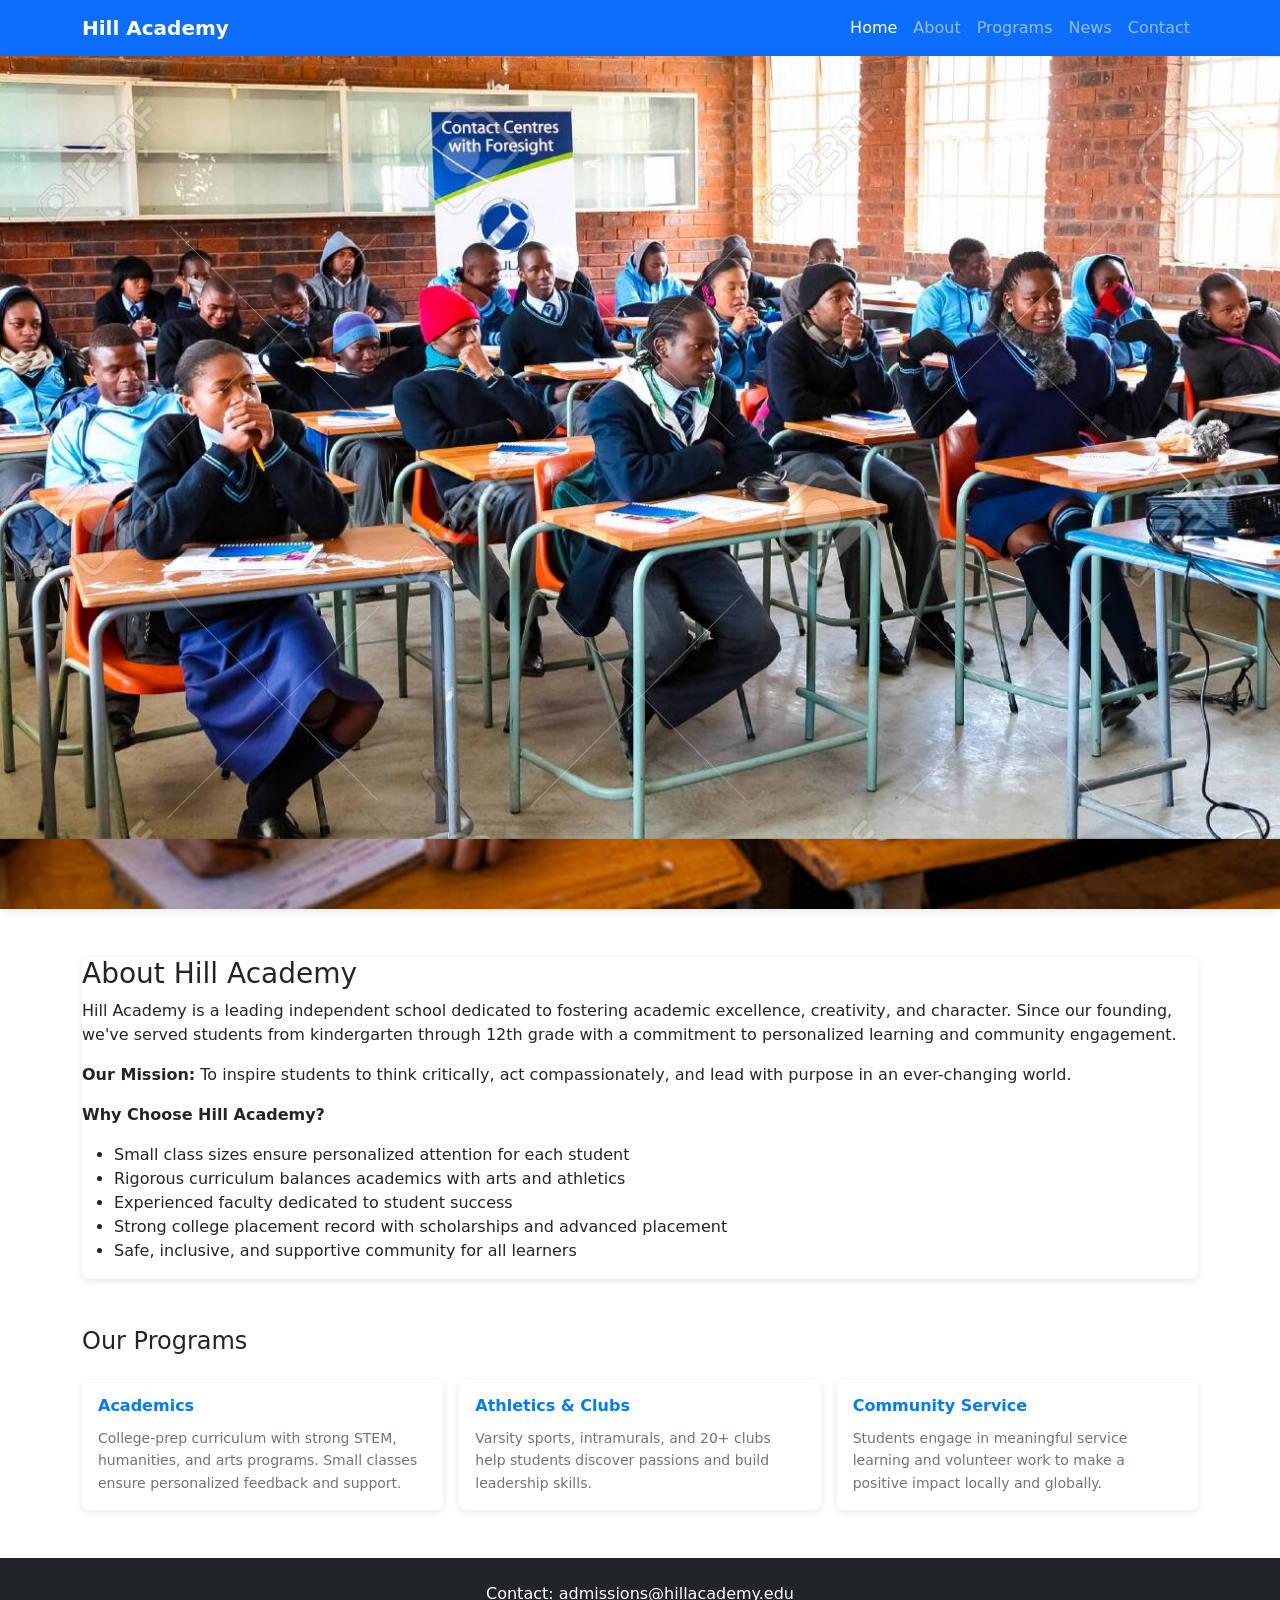
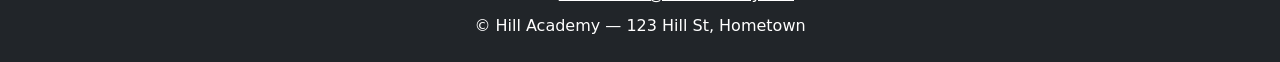
==== index.html @ 727e2ddc "edited html" ====
<!doctype html>
<html lang="en">

<head>
  <meta charset="utf-8">
  <meta name="viewport" content="width=device-width, initial-scale=1">
  <title>Hill Academy</title>
  <link href="https://cdn.jsdelivr.net/npm/bootstrap@5.3.2/dist/css/bootstrap.min.css" rel="stylesheet">
  <link rel="stylesheet" href="index.css">
</head>

<body>
  <nav class="navbar navbar-expand-lg navbar-dark bg-primary">
    <div class="container">
      <a class="navbar-brand" href="#">Hill Academy</a>
      <button class="navbar-toggler" type="button" data-bs-toggle="collapse" data-bs-target="#menu">
        <span class="navbar-toggler-icon"></span>
      </button>
      <div class="collapse navbar-collapse" id="menu">
        <ul class="navbar-nav ms-auto">
          <li class="nav-item"><a class="nav-link active" href="#">Home</a></li>
          <li class="nav-item"><a class="nav-link" href="#about">About</a></li>
          <li class="nav-item"><a class="nav-link" href="programs.html">Programs</a></li>
          <li class="nav-item"><a class="nav-link" href="news.html">News</a></li>
          <li class="nav-item"><a class="nav-link" href="#contact">Contact</a></li>
        </ul>
      </div>
    </div>
  </nav>
  <div class="card">
    <div id="carouselExampleControls" class="carousel slide" data-bs-ride="carousel">
      <div class="carousel-inner">
        <div class="carousel-item active">
          <img src="https://dultonthegreat-cs-it.github.io/group-f-web/dulton_home/kids7.jpg" class="d-block w-100" alt="First slide">
        </div>
        <div class="carousel-item">
          <img src="https://dultonthegreat-cs-it.github.io/group-f-web/dulton_home/kids8.webp" class="d-block w-100" alt="Second slide">
        </div>
        <div class="carousel-item">
          <img src="https://dultonthegreat-cs-it.github.io/group-f-web/dulton_home/kids5.jpg" class="d-block w-100" alt="Third slide">
        </div>
      </div>
      <button class="carousel-control-prev" type="button" data-bs-target="#carouselExampleControls"
        data-bs-slide="prev">
        <span class="carousel-control-prev-icon" aria-hidden="true"></span>
        <span class="visually-hidden">Previous</span>
      </button>
      <button class="carousel-control-next" type="button" data-bs-target="#carouselExampleControls"
        data-bs-slide="next">
        <span class="carousel-control-next-icon" aria-hidden="true"></span>
        <span class="visually-hidden">Next</span>
      </button>
    </div>
  </div>

  <section id="about" class="container my-5">
    <div class="card">
      <h3>About Hill Academy</h3>
      <p>Hill Academy is a leading independent school dedicated to fostering academic excellence, creativity, and
        character. Since our founding, we've served students from kindergarten through 12th grade with a commitment to
        personalized learning and community engagement.</p>
      <p class="faded-text"><strong>Our Mission:</strong> To inspire students to think critically, act compassionately,
        and lead with purpose in an ever-changing world.</p>
      <p class="faded-text"><strong>Why Choose Hill Academy?</strong></p>
      <ul class="faded-text">
        <li>Small class sizes ensure personalized attention for each student</li>
        <li>Rigorous curriculum balances academics with arts and athletics</li>
        <li>Experienced faculty dedicated to student success</li>
        <li>Strong college placement record with scholarships and advanced placement</li>
        <li>Safe, inclusive, and supportive community for all learners</li>
      </ul>
    </div>
  </section>

  <section id="programs" class="container mb-5">
    <h4 class="mb-4">Our Programs</h4>
    <div class="row g-3">
      <div class="col-md-4">
        <div class="card">
          <div class="card-body">
            <h6 class="card-title">Academics</h6>
            <p class="card-text">College-prep curriculum with strong STEM, humanities, and arts programs. Small classes
              ensure personalized feedback and support.</p>
          </div>
        </div>
      </div>
      <div class="col-md-4">
        <div class="card">
          <div class="card-body">
            <h6 class="card-title">Athletics & Clubs</h6>
            <p class="card-text">Varsity sports, intramurals, and 20+ clubs help students discover passions and build
              leadership skills.</p>
          </div>
        </div>
      </div>
      <div class="col-md-4">
        <div class="card">
          <div class="card-body">
            <h6 class="card-title">Community Service</h6>
            <p class="card-text">Students engage in meaningful service learning and volunteer work to make a positive
              impact locally and globally.</p>
          </div>
        </div>
      </div>
    </div>
  </section>

  <footer class="bg-dark py-4">
    <div class="container text-center text-white">
      <div>Contact: <a href="mailto:admissions@hillacademy.edu" class="text-white">admissions@hillacademy.edu</a></div>
      <div class="mt-2">© Hill Academy — 123 Hill St, Hometown</div>
    </div>
  </footer>

  <script src="https://cdn.jsdelivr.net/npm/bootstrap@5.3.2/dist/js/bootstrap.bundle.min.js"></script>
</body>

</html>
---- index.css ----
.navbar-brand {
  font-weight: bold;
  font-size: 20px;
}

.carousel-item {
  min-height: 400px;
  display: flex;
  align-items: center;
  justify-content: center;
}

.carousel-caption {
  background: rgba(0, 0, 0, 0.5);
  padding: 30px;
  border-radius: 8px;
}

.card {
  border: none;
  box-shadow: 0 2px 8px rgba(0, 0, 0, 0.1);
  transition: transform 0.3s ease, box-shadow 0.3s ease;
}

.card:hover {
  transform: translateY(-5px);
  box-shadow: 0 4px 16px rgba(0, 0, 0, 0.15);
}

.card-title {
  color: #007bff;
  font-weight: 600;
  margin-bottom: 12px;
}

.card-text {
  color: #6c757d;
  line-height: 1.6;
  font-size: 14px;
}
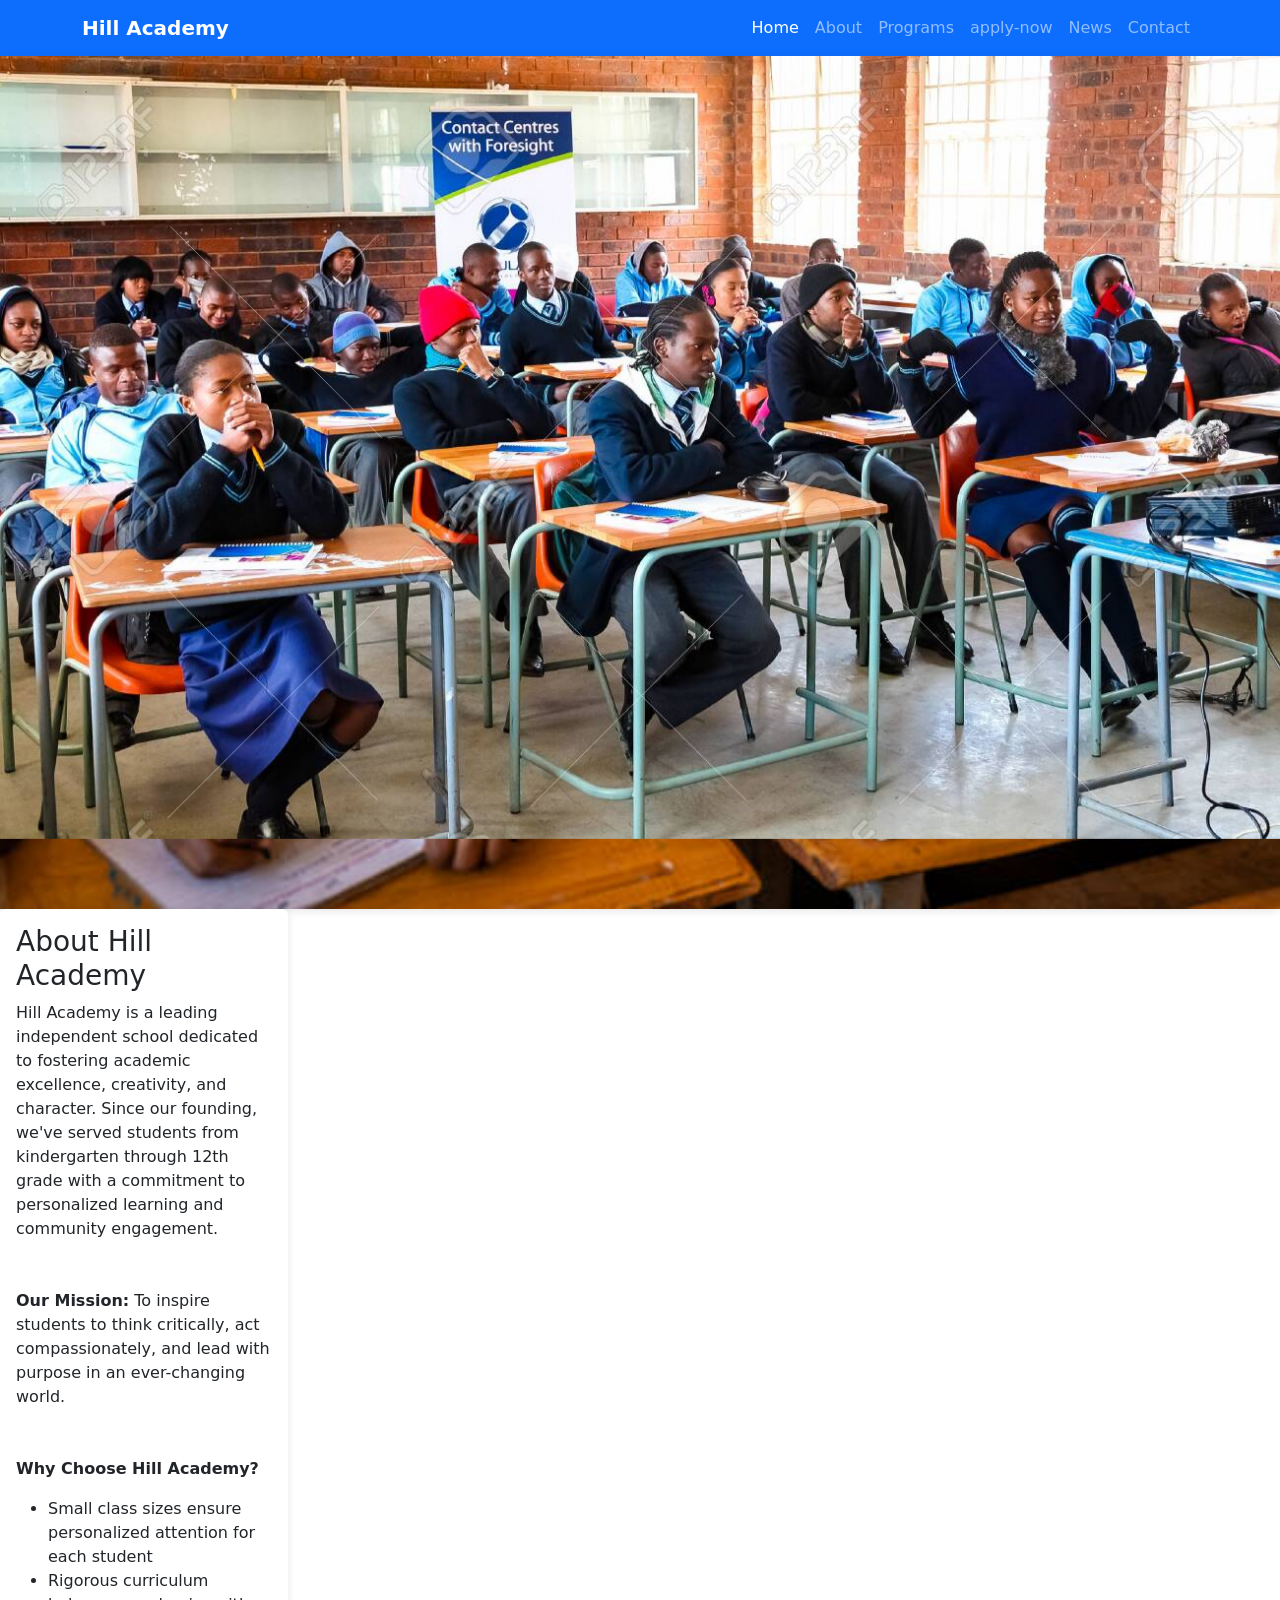
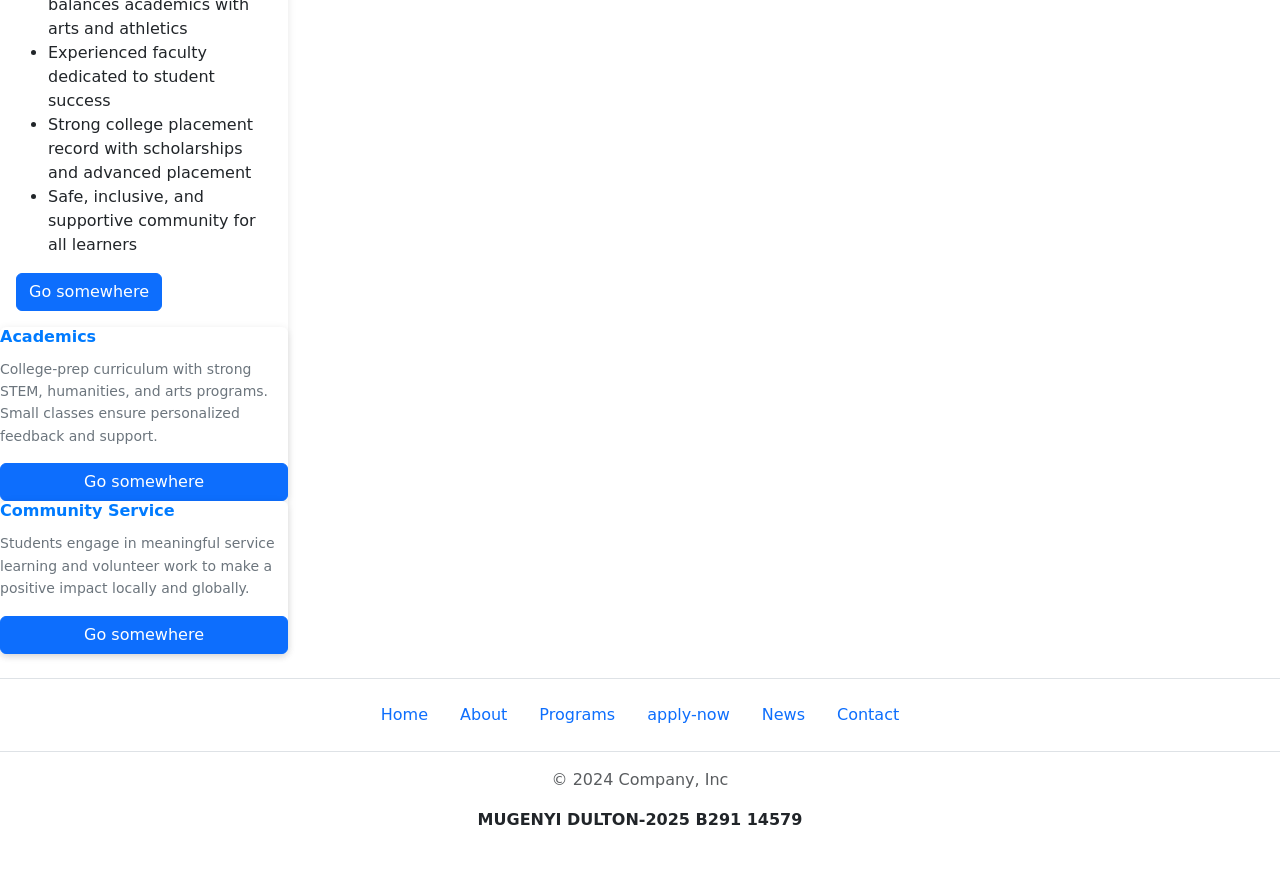
==== commit 71977881: "adjusted html" ====
--- a/index.html
+++ b/index.html
@@ -21,6 +21,7 @@
           <li class="nav-item"><a class="nav-link active" href="#">Home</a></li>
           <li class="nav-item"><a class="nav-link" href="#about">About</a></li>
           <li class="nav-item"><a class="nav-link" href="programs.html">Programs</a></li>
+          <li class="nav-item"><a class="nav-link" href="apply-now.html">apply-now</a></li>
           <li class="nav-item"><a class="nav-link" href="news.html">News</a></li>
           <li class="nav-item"><a class="nav-link" href="#contact">Contact</a></li>
         </ul>
@@ -31,13 +32,16 @@
     <div id="carouselExampleControls" class="carousel slide" data-bs-ride="carousel">
       <div class="carousel-inner">
         <div class="carousel-item active">
-          <img src="https://dultonthegreat-cs-it.github.io/group-f-web/dulton_home/kids7.jpg" class="d-block w-100" alt="First slide">
+          <img src="https://dultonthegreat-cs-it.github.io/group-f-web/dulton_home/kids7.jpg" class="d-block w-100"
+            alt="First slide">
         </div>
         <div class="carousel-item">
-          <img src="https://dultonthegreat-cs-it.github.io/group-f-web/dulton_home/kids8.webp" class="d-block w-100" alt="Second slide">
+          <img src="https://dultonthegreat-cs-it.github.io/group-f-web/dulton_home/kids8.webp" class="d-block w-100"
+            alt="Second slide">
         </div>
         <div class="carousel-item">
-          <img src="https://dultonthegreat-cs-it.github.io/group-f-web/dulton_home/kids5.jpg" class="d-block w-100" alt="Third slide">
+          <img src="https://dultonthegreat-cs-it.github.io/group-f-web/dulton_home/kids5.jpg" class="d-block w-100"
+            alt="Third slide">
         </div>
       </div>
       <button class="carousel-control-prev" type="button" data-bs-target="#carouselExampleControls"
@@ -52,64 +56,62 @@
       </button>
     </div>
   </div>
+  <section>
+    <div>
+      <div class="card" style="width: 18rem;">
+        <div class="card-body">
+          <h3>About Hill Academy</h3>
+          <p>Hill Academy is a leading independent school dedicated to fostering academic excellence, creativity, and
+            character. Since our founding, we've served students from kindergarten through 12th grade with a commitment
+            to
+            personalized learning and community engagement.</p>
+        </div>
+        <div class="card-body">
+          <p class="faded-text"><strong>Our Mission:</strong> To inspire students to think critically, act
+            compassionately,
+            and lead with purpose in an ever-changing world.</p>
+        </div>
+        <div class="card-body">
+          <p class="faded-text"><strong>Why Choose Hill Academy?</strong></p>
+          <ul class="faded-text">
+            <li>Small class sizes ensure personalized attention for each student</li>
+            <li>Rigorous curriculum balances academics with arts and athletics</li>
+            <li>Experienced faculty dedicated to student success</li>
+            <li>Strong college placement record with scholarships and advanced placement</li>
+            <li>Safe, inclusive, and supportive community for all learners</li>
+          </ul>
+          <a href="#" class="btn btn-primary">Go somewhere</a>
+        </div>
 
-  <section id="about" class="container my-5">
-    <div class="card">
-      <h3>About Hill Academy</h3>
-      <p>Hill Academy is a leading independent school dedicated to fostering academic excellence, creativity, and
-        character. Since our founding, we've served students from kindergarten through 12th grade with a commitment to
-        personalized learning and community engagement.</p>
-      <p class="faded-text"><strong>Our Mission:</strong> To inspire students to think critically, act compassionately,
-        and lead with purpose in an ever-changing world.</p>
-      <p class="faded-text"><strong>Why Choose Hill Academy?</strong></p>
-      <ul class="faded-text">
-        <li>Small class sizes ensure personalized attention for each student</li>
-        <li>Rigorous curriculum balances academics with arts and athletics</li>
-        <li>Experienced faculty dedicated to student success</li>
-        <li>Strong college placement record with scholarships and advanced placement</li>
-        <li>Safe, inclusive, and supportive community for all learners</li>
-      </ul>
-    </div>
-  </section>
-
-  <section id="programs" class="container mb-5">
-    <h4 class="mb-4">Our Programs</h4>
-    <div class="row g-3">
-      <div class="col-md-4">
-        <div class="card">
-          <div class="card-body">
-            <h6 class="card-title">Academics</h6>
-            <p class="card-text">College-prep curriculum with strong STEM, humanities, and arts programs. Small classes
-              ensure personalized feedback and support.</p>
-          </div>
+        <div class="card" style="width: 18rem;">
+          <h6 class="card-title">Academics</h6>
+          <p class="card-text">College-prep curriculum with strong STEM, humanities, and arts programs. Small classes
+            ensure personalized feedback and support.</p>
+          <a href="#" class="btn btn-primary">Go somewhere</a>
         </div>
-      </div>
-      <div class="col-md-4">
-        <div class="card">
-          <div class="card-body">
-            <h6 class="card-title">Athletics & Clubs</h6>
-            <p class="card-text">Varsity sports, intramurals, and 20+ clubs help students discover passions and build
-              leadership skills.</p>
-          </div>
-        </div>
-      </div>
-      <div class="col-md-4">
-        <div class="card">
-          <div class="card-body">
-            <h6 class="card-title">Community Service</h6>
-            <p class="card-text">Students engage in meaningful service learning and volunteer work to make a positive
-              impact locally and globally.</p>
-          </div>
+        <div class="card" style="width: 18rem;">
+          <h6 class="card-title">Community Service</h6>
+          <p class="card-text">Students engage in meaningful service learning and volunteer work to make a positive
+            impact locally and globally.</p>
+          <a href="#" class="btn btn-primary">Go somewhere</a>
         </div>
       </div>
     </div>
   </section>
 
-  <footer class="bg-dark py-4">
-    <div class="container text-center text-white">
-      <div>Contact: <a href="mailto:admissions@hillacademy.edu" class="text-white">admissions@hillacademy.edu</a></div>
-      <div class="mt-2">© Hill Academy — 123 Hill St, Hometown</div>
-    </div>
+  <footer class="py-3 my-4 border-top">
+    <ul class="nav justify-content-center border-bottom pb-3 mb-3">
+      <li class="nav-item"><a class="nav-link active" href="#">Home</a></li>
+      <li class="nav-item"><a class="nav-link" href="#about">About</a></li>
+      <li class="nav-item"><a class="nav-link" href="programs.html">Programs</a></li>
+      <li class="nav-item"><a class="nav-link" href="apply-now.html">apply-now</a></li>
+      <li class="nav-item"><a class="nav-link" href="news.html">News</a></li>
+      <li class="nav-item"><a class="nav-link" href="#contact">Contact</a></li>
+    </ul>
+    <p class="text-center text-body-secondary">© 2024 Company, Inc</p>
+    <center>
+      <p><b>MUGENYI DULTON-2025 B291 14579</b> </p>
+    </center>
   </footer>
 
   <script src="https://cdn.jsdelivr.net/npm/bootstrap@5.3.2/dist/js/bootstrap.bundle.min.js"></script>
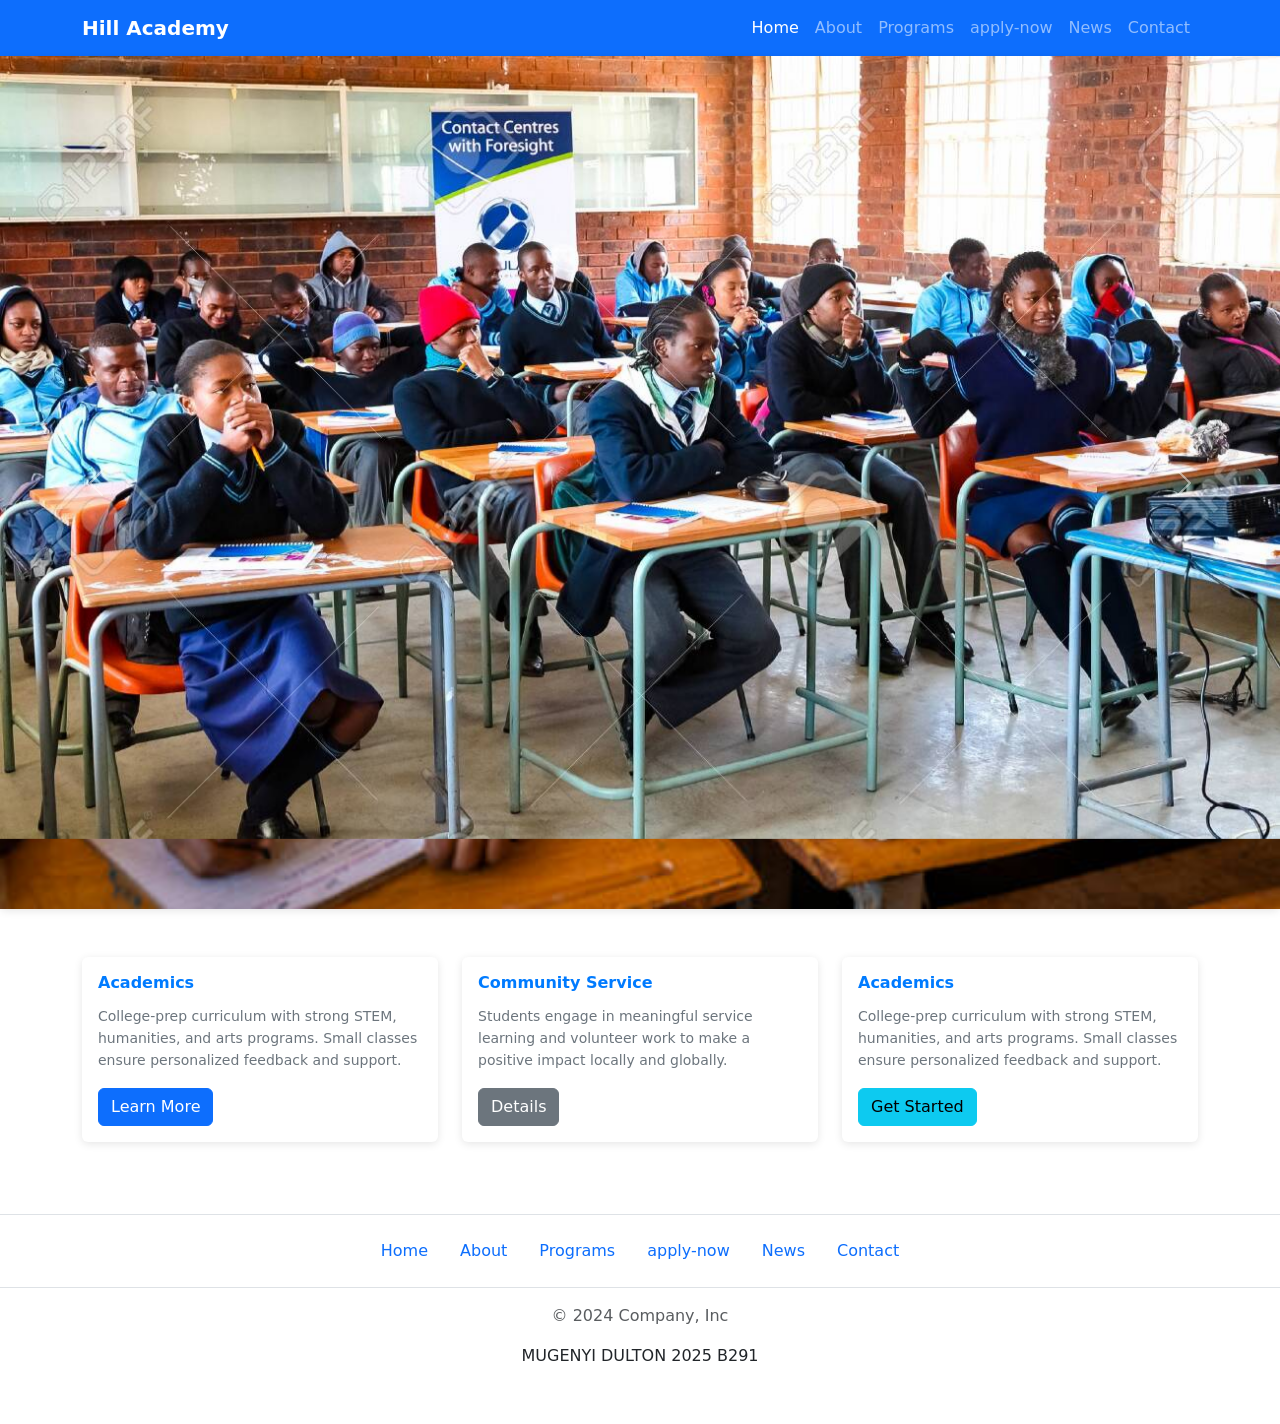
==== commit 8097880c: "adjusted code" ====
--- a/index.html
+++ b/index.html
@@ -57,60 +57,59 @@
     </div>
   </div>
   <section>
-    <div>
-      <div class="card" style="width: 18rem;">
-        <div class="card-body">
-          <h3>About Hill Academy</h3>
-          <p>Hill Academy is a leading independent school dedicated to fostering academic excellence, creativity, and
-            character. Since our founding, we've served students from kindergarten through 12th grade with a commitment
-            to
-            personalized learning and community engagement.</p>
-        </div>
-        <div class="card-body">
-          <p class="faded-text"><strong>Our Mission:</strong> To inspire students to think critically, act
-            compassionately,
-            and lead with purpose in an ever-changing world.</p>
-        </div>
-        <div class="card-body">
-          <p class="faded-text"><strong>Why Choose Hill Academy?</strong></p>
-          <ul class="faded-text">
-            <li>Small class sizes ensure personalized attention for each student</li>
-            <li>Rigorous curriculum balances academics with arts and athletics</li>
-            <li>Experienced faculty dedicated to student success</li>
-            <li>Strong college placement record with scholarships and advanced placement</li>
-            <li>Safe, inclusive, and supportive community for all learners</li>
-          </ul>
-          <a href="#" class="btn btn-primary">Go somewhere</a>
+    <div class="container my-5">
+      <div class="row">
+
+        <div class="col-md-4 mb-4">
+          <div class="card hover-card">
+            <div class="card-body">
+              <h6 class="card-title">Academics</h6>
+              <p class="card-text">College-prep curriculum with strong STEM, humanities, and arts programs. Small
+                classes
+                ensure personalized feedback and support.</p>
+              <a href="contacts.html" class="btn btn-primary">Learn More</a>
+            </div>
+          </div>
         </div>
 
-        <div class="card" style="width: 18rem;">
-          <h6 class="card-title">Academics</h6>
-          <p class="card-text">College-prep curriculum with strong STEM, humanities, and arts programs. Small classes
-            ensure personalized feedback and support.</p>
-          <a href="#" class="btn btn-primary">Go somewhere</a>
+        <div class="col-md-4 mb-4">
+          <div class="card hover-card">
+            <div class="card-body">
+              <h6 class="card-title">Community Service</h6>
+              <p class="card-text">Students engage in meaningful service learning and volunteer work to make a positive
+                impact locally and globally.</p>
+              <a href="contacts.html" class="btn btn-secondary">Details</a>
+            </div>
+          </div>
         </div>
-        <div class="card" style="width: 18rem;">
-          <h6 class="card-title">Community Service</h6>
-          <p class="card-text">Students engage in meaningful service learning and volunteer work to make a positive
-            impact locally and globally.</p>
-          <a href="#" class="btn btn-primary">Go somewhere</a>
+
+        <div class="col-md-4 mb-4">
+          <div class="card hover-card">
+            <div class="card-body">
+              <h6 class="card-title">Academics</h6>
+              <p class="card-text">College-prep curriculum with strong STEM, humanities, and arts programs. Small
+                classes
+                ensure personalized feedback and support.</p>
+              <a href="contacts.html" class="btn btn-info">Get Started</a>
+            </div>
+          </div>
         </div>
+
       </div>
     </div>
   </section>
-
   <footer class="py-3 my-4 border-top">
     <ul class="nav justify-content-center border-bottom pb-3 mb-3">
       <li class="nav-item"><a class="nav-link active" href="#">Home</a></li>
-      <li class="nav-item"><a class="nav-link" href="#about">About</a></li>
-      <li class="nav-item"><a class="nav-link" href="programs.html">Programs</a></li>
+      <li class="nav-item"><a class="nav-link" href="about-us.html">About</a></li>
+      <li class="nav-item"><a class="nav-link" href="programm.html">Programs</a></li>
       <li class="nav-item"><a class="nav-link" href="apply-now.html">apply-now</a></li>
       <li class="nav-item"><a class="nav-link" href="news.html">News</a></li>
-      <li class="nav-item"><a class="nav-link" href="#contact">Contact</a></li>
+      <li class="nav-item"><a class="nav-link" href="contacts.html">Contact</a></li>
     </ul>
     <p class="text-center text-body-secondary">© 2024 Company, Inc</p>
     <center>
-      <p><b>MUGENYI DULTON-2025 B291 14579</b> </p>
+      <p>MUGENYI DULTON 2025 B291 </p>
     </center>
   </footer>
 
--- a/index.css
+++ b/index.css
@@ -20,6 +20,7 @@
   border: none;
   box-shadow: 0 2px 8px rgba(0, 0, 0, 0.1);
   transition: transform 0.3s ease, box-shadow 0.3s ease;
+  display: flex;
 }
 
 .card:hover {
@@ -39,3 +40,15 @@
   font-size: 14px;
 }
 
+
+.hover-card {
+  transition: transform 0.3s ease, box-shadow 0.3s ease;
+  cursor: pointer;
+}
+
+.hover-card:hover {
+
+  transform: translateY(-5px);
+
+  box-shadow: 0 10px 20px rgba(0, 0, 0, 0.15);
+}
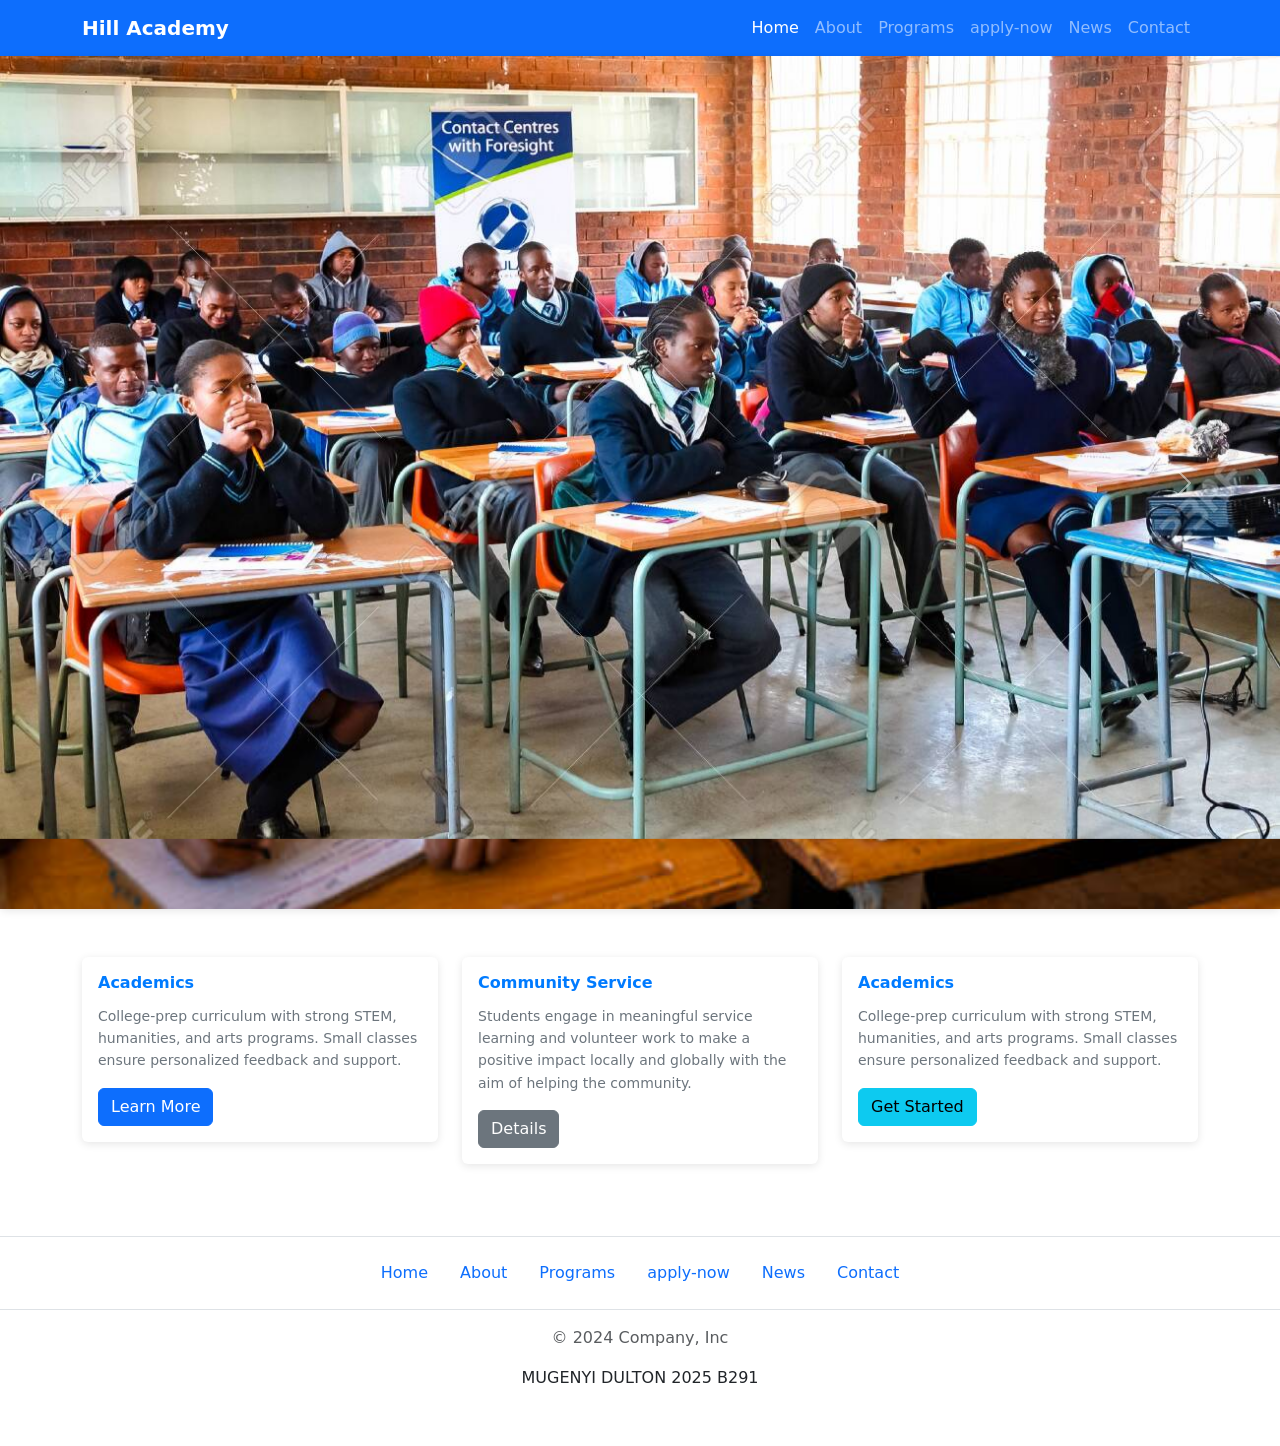
==== commit b4186b30: "adjusted html" ====
--- a/index.html
+++ b/index.html
@@ -18,12 +18,12 @@
       </button>
       <div class="collapse navbar-collapse" id="menu">
         <ul class="navbar-nav ms-auto">
-          <li class="nav-item"><a class="nav-link active" href="#">Home</a></li>
-          <li class="nav-item"><a class="nav-link" href="#about">About</a></li>
+          <li class="nav-item"><a class="nav-link active" href="index.html">Home</a></li>
+          <li class="nav-item"><a class="nav-link" href="about-us.html">About</a></li>
           <li class="nav-item"><a class="nav-link" href="programs.html">Programs</a></li>
           <li class="nav-item"><a class="nav-link" href="apply-now.html">apply-now</a></li>
           <li class="nav-item"><a class="nav-link" href="news.html">News</a></li>
-          <li class="nav-item"><a class="nav-link" href="#contact">Contact</a></li>
+          <li class="nav-item"><a class="nav-link" href="contacts.html">Contact</a></li>
         </ul>
       </div>
     </div>
@@ -32,15 +32,15 @@
     <div id="carouselExampleControls" class="carousel slide" data-bs-ride="carousel">
       <div class="carousel-inner">
         <div class="carousel-item active">
-          <img src="https://dultonthegreat-cs-it.github.io/group-f-web/dulton_home/kids7.jpg" class="d-block w-100"
+          <img src="https://dultonthegreat-cs-it.github.io/group-f-web/images/home/kids7.jpg" class="d-block w-100"
             alt="First slide">
         </div>
         <div class="carousel-item">
-          <img src="https://dultonthegreat-cs-it.github.io/group-f-web/dulton_home/kids8.webp" class="d-block w-100"
+          <img src="https://dultonthegreat-cs-it.github.io/group-f-web/images/home/kids8.webp" class="d-block w-100"
             alt="Second slide">
         </div>
         <div class="carousel-item">
-          <img src="https://dultonthegreat-cs-it.github.io/group-f-web/dulton_home/kids5.jpg" class="d-block w-100"
+          <img src="https://dultonthegreat-cs-it.github.io/group-f-web/images/home/kids5.jpg" class="d-block w-100"
             alt="Third slide">
         </div>
       </div>
@@ -77,7 +77,7 @@
             <div class="card-body">
               <h6 class="card-title">Community Service</h6>
               <p class="card-text">Students engage in meaningful service learning and volunteer work to make a positive
-                impact locally and globally.</p>
+                impact locally and globally with the aim of helping the community.</p>
               <a href="contacts.html" class="btn btn-secondary">Details</a>
             </div>
           </div>
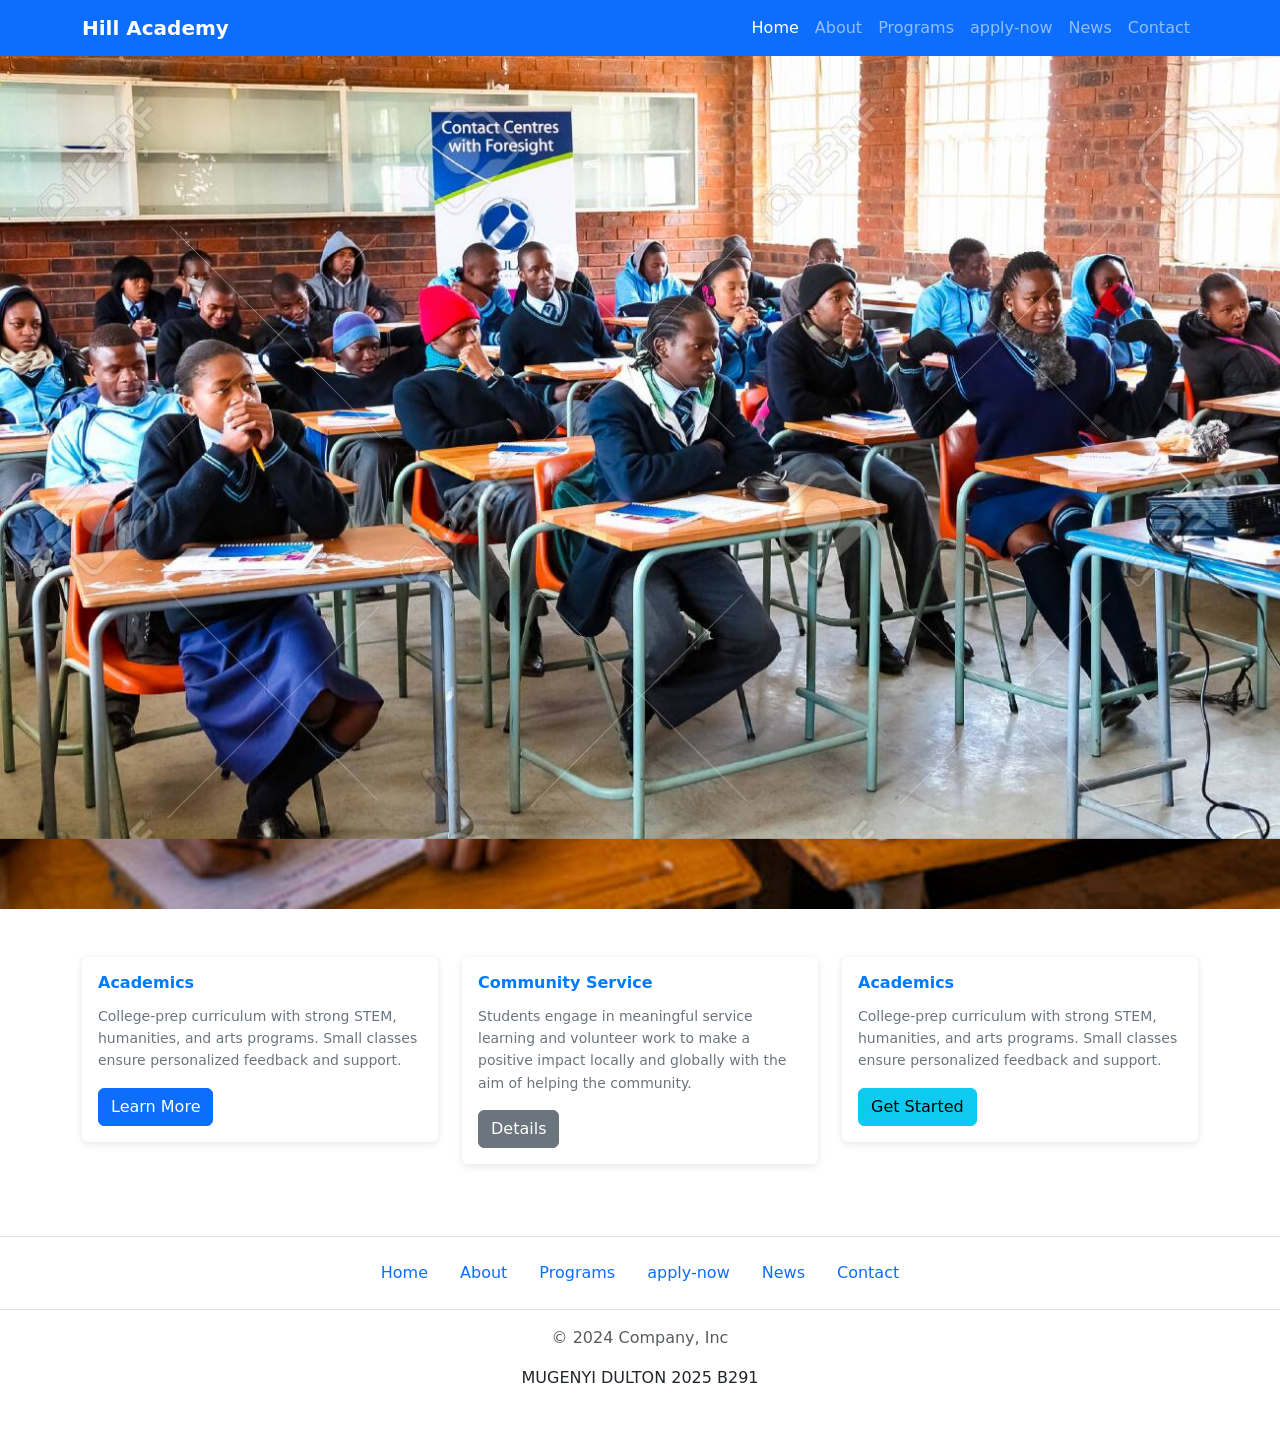
==== commit 73c78514: "added images" ====
--- a/index.html
+++ b/index.html
@@ -28,33 +28,29 @@
       </div>
     </div>
   </nav>
-  <div class="card">
-    <div id="carouselExampleControls" class="carousel slide" data-bs-ride="carousel">
-      <div class="carousel-inner">
-        <div class="carousel-item active">
-          <img src="https://dultonthegreat-cs-it.github.io/group-f-web/images/home/kids7.jpg" class="d-block w-100"
-            alt="First slide">
-        </div>
-        <div class="carousel-item">
-          <img src="https://dultonthegreat-cs-it.github.io/group-f-web/images/home/kids8.webp" class="d-block w-100"
-            alt="Second slide">
-        </div>
-        <div class="carousel-item">
-          <img src="https://dultonthegreat-cs-it.github.io/group-f-web/images/home/kids5.jpg" class="d-block w-100"
-            alt="Third slide">
-        </div>
+  <div id="carouselExampleControls" class="carousel slide" data-bs-ride="carousel">
+    <div class="carousel-inner">
+      <div class="carousel-item active">
+        <img src="https://dultonthegreat-cs-it.github.io/group-f-web/images/home/kids7.jpg" class="d-block w-100"
+          alt="First slide">
       </div>
-      <button class="carousel-control-prev" type="button" data-bs-target="#carouselExampleControls"
-        data-bs-slide="prev">
-        <span class="carousel-control-prev-icon" aria-hidden="true"></span>
-        <span class="visually-hidden">Previous</span>
-      </button>
-      <button class="carousel-control-next" type="button" data-bs-target="#carouselExampleControls"
-        data-bs-slide="next">
-        <span class="carousel-control-next-icon" aria-hidden="true"></span>
-        <span class="visually-hidden">Next</span>
-      </button>
+      <div class="carousel-item">
+        <img src="https://dultonthegreat-cs-it.github.io/group-f-web/images/home/kids8.webp" class="d-block w-100"
+          alt="Second slide">
+      </div>
+      <div class="carousel-item">
+        <img src="https://dultonthegreat-cs-it.github.io/group-f-web/images/home/kids5.jpg" class="d-block w-100"
+          alt="Third slide">
+      </div>
     </div>
+    <button class="carousel-control-prev" type="button" data-bs-target="#carouselExampleControls" data-bs-slide="prev">
+      <span class="carousel-control-prev-icon" aria-hidden="true"></span>
+      <span class="visually-hidden">Previous</span>
+    </button>
+    <button class="carousel-control-next" type="button" data-bs-target="#carouselExampleControls" data-bs-slide="next">
+      <span class="carousel-control-next-icon" aria-hidden="true"></span>
+      <span class="visually-hidden">Next</span>
+    </button>
   </div>
   <section>
     <div class="container my-5">
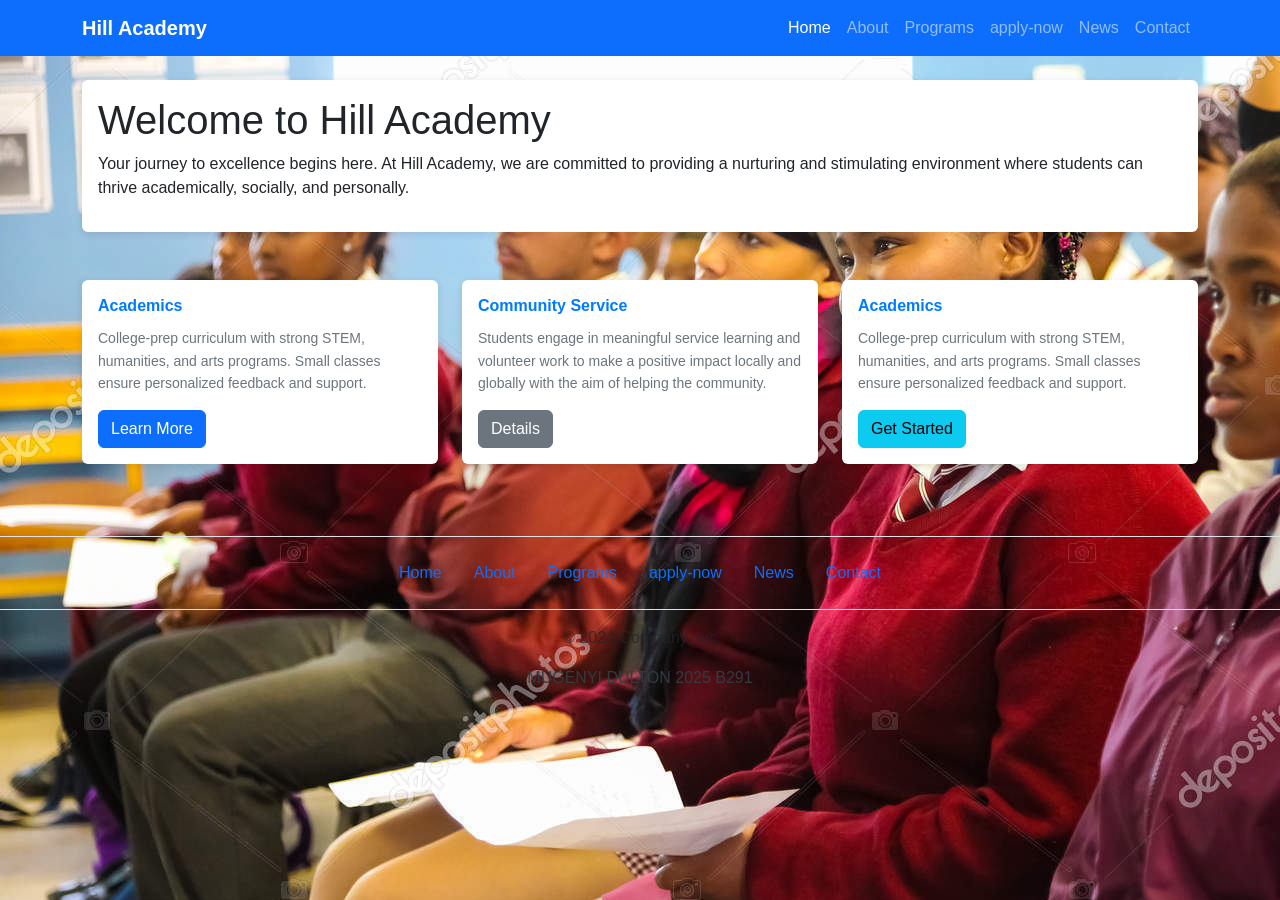
==== commit c4983a08: "added css file" ====
--- a/index.html
+++ b/index.html
@@ -6,7 +6,7 @@
   <meta name="viewport" content="width=device-width, initial-scale=1">
   <title>Hill Academy</title>
   <link href="https://cdn.jsdelivr.net/npm/bootstrap@5.3.2/dist/css/bootstrap.min.css" rel="stylesheet">
-  <link rel="stylesheet" href="index.css">
+  <link rel="stylesheet" href="https://dultonthegreat-cs-it.github.io/group-f-web/css/index.css">
 </head>
 
 <body>
@@ -28,29 +28,16 @@
       </div>
     </div>
   </nav>
-  <div id="carouselExampleControls" class="carousel slide" data-bs-ride="carousel">
-    <div class="carousel-inner">
-      <div class="carousel-item active">
-        <img src="https://dultonthegreat-cs-it.github.io/group-f-web/images/home/kids7.jpg" class="d-block w-100"
-          alt="First slide">
-      </div>
-      <div class="carousel-item">
-        <img src="https://dultonthegreat-cs-it.github.io/group-f-web/images/home/kids8.webp" class="d-block w-100"
-          alt="Second slide">
-      </div>
-      <div class="carousel-item">
-        <img src="https://dultonthegreat-cs-it.github.io/group-f-web/images/home/kids5.jpg" class="d-block w-100"
-          alt="Third slide">
-      </div>
+  <div class="container my-4">
+    <div class="card hover-card mb-4">
+    <div class="card-body">
+      <h1>Welcome to Hill Academy</h1>
+      <p>Your journey to excellence begins here. At Hill Academy, we are committed to providing a nurturing and
+        stimulating environment where students can thrive academically, socially, and personally.</p>
     </div>
-    <button class="carousel-control-prev" type="button" data-bs-target="#carouselExampleControls" data-bs-slide="prev">
-      <span class="carousel-control-prev-icon" aria-hidden="true"></span>
-      <span class="visually-hidden">Previous</span>
-    </button>
-    <button class="carousel-control-next" type="button" data-bs-target="#carouselExampleControls" data-bs-slide="next">
-      <span class="carousel-control-next-icon" aria-hidden="true"></span>
-      <span class="visually-hidden">Next</span>
-    </button>
+    </div>
+  </div>
+
   </div>
   <section>
     <div class="container my-5">
@@ -72,7 +59,8 @@
           <div class="card hover-card">
             <div class="card-body">
               <h6 class="card-title">Community Service</h6>
-              <p class="card-text">Students engage in meaningful service learning and volunteer work to make a positive
+              <p class="card-text">Students engage in meaningful service learning and volunteer work to make a
+                positive
                 impact locally and globally with the aim of helping the community.</p>
               <a href="contacts.html" class="btn btn-secondary">Details</a>
             </div>
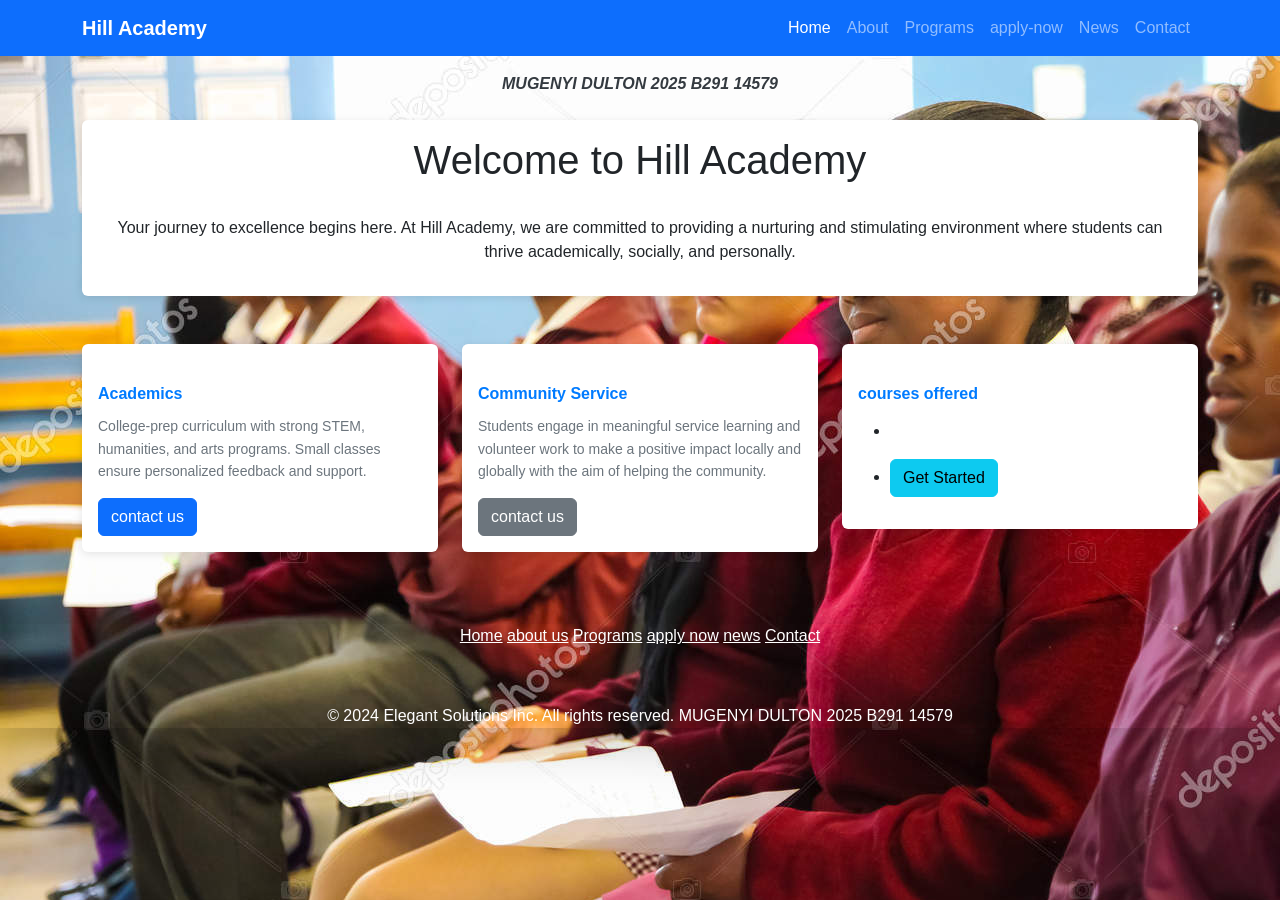
==== commit 9177d2fc: "added css" ====
--- a/index.html
+++ b/index.html
@@ -28,13 +28,26 @@
       </div>
     </div>
   </nav>
+  <p style="color: aliceblue;">
+    <b>
+      <center>
+        <i>MUGENYI DULTON 2025 B291 14579</i>
+      </center>
+    </b>
+  </p>
   <div class="container my-4">
+
     <div class="card hover-card mb-4">
-    <div class="card-body">
-      <h1>Welcome to Hill Academy</h1>
-      <p>Your journey to excellence begins here. At Hill Academy, we are committed to providing a nurturing and
-        stimulating environment where students can thrive academically, socially, and personally.</p>
-    </div>
+      <div class="card-body">
+        <center>
+          <h1>Welcome to Hill Academy</h1>
+        </center>
+        <br>
+        <center>
+          <p>Your journey to excellence begins here. At Hill Academy, we are committed to providing a nurturing and
+            stimulating environment where students can thrive academically, socially, and personally.</p>
+        </center>
+      </div>
     </div>
   </div>
 
@@ -46,11 +59,12 @@
         <div class="col-md-4 mb-4">
           <div class="card hover-card">
             <div class="card-body">
-              <h6 class="card-title">Academics</h6>
+              <div class="card-img"> <img src="" alt=""></div>
+              <div><h6 class="card-title">Academics</h6>
               <p class="card-text">College-prep curriculum with strong STEM, humanities, and arts programs. Small
                 classes
                 ensure personalized feedback and support.</p>
-              <a href="contacts.html" class="btn btn-primary">Learn More</a>
+              <a href="contacts.html" class="btn btn-primary">contact us</a></div>
             </div>
           </div>
         </div>
@@ -58,11 +72,12 @@
         <div class="col-md-4 mb-4">
           <div class="card hover-card">
             <div class="card-body">
-              <h6 class="card-title">Community Service</h6>
+              <div class="card-img"> <img src="" alt=""></div>
+              <div><h6 class="card-title">Community Service</h6>
               <p class="card-text">Students engage in meaningful service learning and volunteer work to make a
                 positive
                 impact locally and globally with the aim of helping the community.</p>
-              <a href="contacts.html" class="btn btn-secondary">Details</a>
+              <a href="contacts.html" class="btn btn-secondary">contact us</a></div>
             </div>
           </div>
         </div>
@@ -70,11 +85,16 @@
         <div class="col-md-4 mb-4">
           <div class="card hover-card">
             <div class="card-body">
-              <h6 class="card-title">Academics</h6>
-              <p class="card-text">College-prep curriculum with strong STEM, humanities, and arts programs. Small
-                classes
-                ensure personalized feedback and support.</p>
-              <a href="contacts.html" class="btn btn-info">Get Started</a>
+              <div class="card-img"> <img src="" alt=""></div>
+              <div><h6 class="card-title">courses offered</h6>
+              <p class="card-text">
+                <ul>
+                  <li> </li>
+                  <li
+
+                </ul>
+              </p>
+              <a href="contacts.html" class="btn btn-info">Get Started</a></div>
             </div>
           </div>
         </div>
@@ -82,18 +102,26 @@
       </div>
     </div>
   </section>
-  <footer class="py-3 my-4 border-top">
-    <ul class="nav justify-content-center border-bottom pb-3 mb-3">
-      <li class="nav-item"><a class="nav-link active" href="#">Home</a></li>
-      <li class="nav-item"><a class="nav-link" href="about-us.html">About</a></li>
-      <li class="nav-item"><a class="nav-link" href="programm.html">Programs</a></li>
-      <li class="nav-item"><a class="nav-link" href="apply-now.html">apply-now</a></li>
-      <li class="nav-item"><a class="nav-link" href="news.html">News</a></li>
-      <li class="nav-item"><a class="nav-link" href="contacts.html">Contact</a></li>
-    </ul>
-    <p class="text-center text-body-secondary">© 2024 Company, Inc</p>
+
+  <footer class="bg-gray-900 text-white shadow-lg mt-10 p-6 md:p-8">
     <center>
-      <p>MUGENYI DULTON 2025 B291 </p>
+      <div class="container mx-auto">
+
+        <nav class="flex flex-wrap justify-center space-x-4 md:space-x-8 pb-4 mb-4 border-b border-gray-700">
+          <a href="index.html" class="text-white footer-link transition duration-200">Home</a>
+          <a href="about-us.html" class="text-white footer-link transition duration-200">about us</a>
+          <a href="programm.html" class="text-white footer-link transition duration-200">Programs</a>
+          <a href="apply-now.html" class="text-white footer-link transition duration-200">apply now</a>
+          <a href="news.html" class="text-white footer-link transition duration-200">news</a>
+          <a href="contacts.html" class="text-white footer-link transition duration-200">Contact</a>
+        </nav>
+
+        <p class="text-center text-sm text-gray-400 pt-2">
+          © 2024 Elegant Solutions Inc. All rights reserved.
+          MUGENYI DULTON 2025 B291 14579
+        </p>
+
+      </div>
     </center>
   </footer>
 
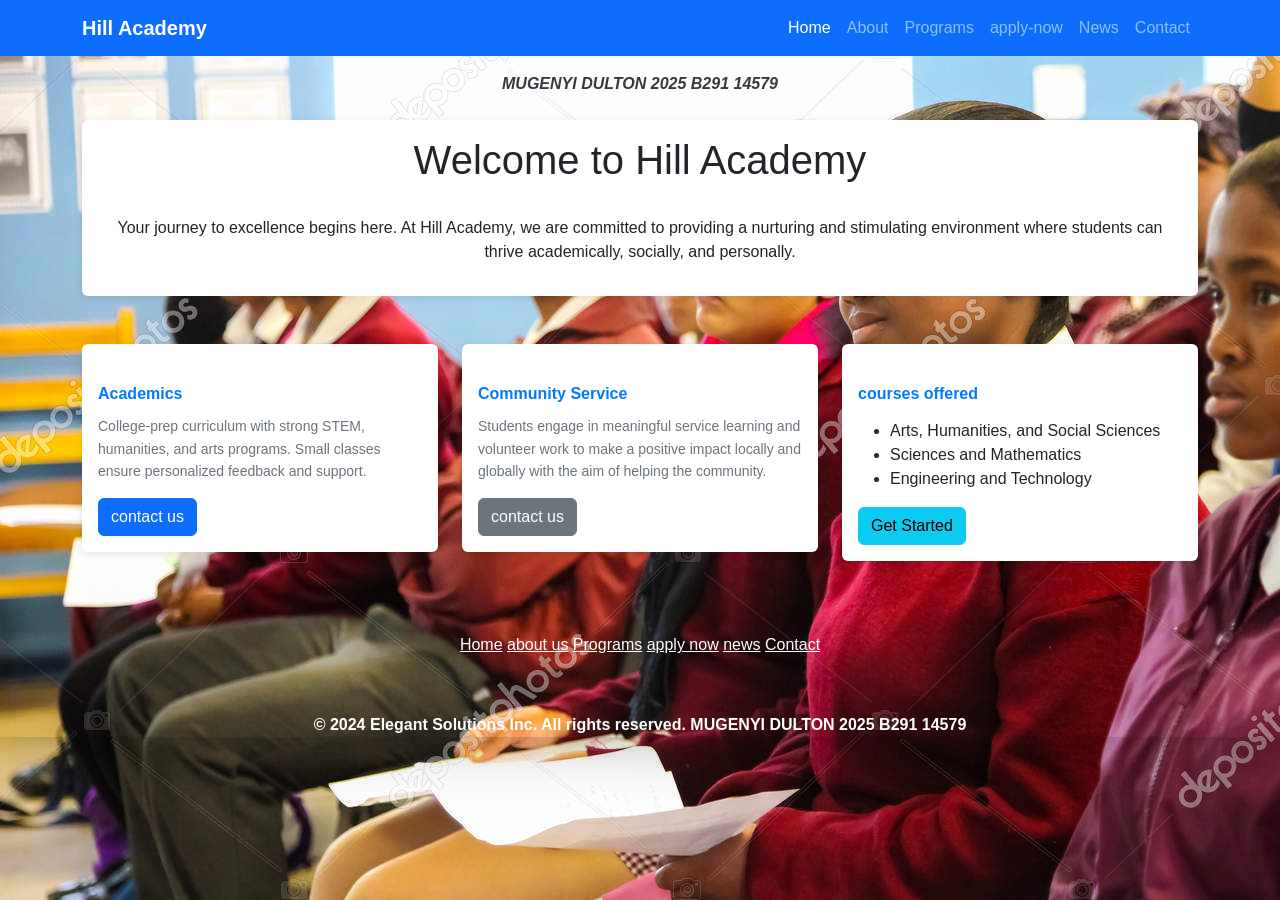
==== commit 90d6cd51: "added html to programs.html" ====
--- a/index.html
+++ b/index.html
@@ -60,11 +60,13 @@
           <div class="card hover-card">
             <div class="card-body">
               <div class="card-img"> <img src="" alt=""></div>
-              <div><h6 class="card-title">Academics</h6>
-              <p class="card-text">College-prep curriculum with strong STEM, humanities, and arts programs. Small
-                classes
-                ensure personalized feedback and support.</p>
-              <a href="contacts.html" class="btn btn-primary">contact us</a></div>
+              <div>
+                <h6 class="card-title">Academics</h6>
+                <p class="card-text">College-prep curriculum with strong STEM, humanities, and arts programs. Small
+                  classes
+                  ensure personalized feedback and support.</p>
+                <a href="contacts.html" class="btn btn-primary">contact us</a>
+              </div>
             </div>
           </div>
         </div>
@@ -73,28 +75,32 @@
           <div class="card hover-card">
             <div class="card-body">
               <div class="card-img"> <img src="" alt=""></div>
-              <div><h6 class="card-title">Community Service</h6>
-              <p class="card-text">Students engage in meaningful service learning and volunteer work to make a
-                positive
-                impact locally and globally with the aim of helping the community.</p>
-              <a href="contacts.html" class="btn btn-secondary">contact us</a></div>
+              <div>
+                <h6 class="card-title">Community Service</h6>
+                <p class="card-text">Students engage in meaningful service learning and volunteer work to make a
+                  positive
+                  impact locally and globally with the aim of helping the community.</p>
+                <a href="contacts.html" class="btn btn-secondary">contact us</a>
+              </div>
             </div>
           </div>
         </div>
 
         <div class="col-md-4 mb-4">
           <div class="card hover-card">
-            <div class="card-body">
+            <div class="card-body" >
               <div class="card-img"> <img src="" alt=""></div>
-              <div><h6 class="card-title">courses offered</h6>
-              <p class="card-text">
+              <div>
+                <h6 class="card-title">courses offered</h6>
+                <p class="card-text">
                 <ul>
-                  <li> </li>
-                  <li
-
+                  <li> Arts, Humanities, and Social Sciences</li>
+                  <li> Sciences and Mathematics</li>
+                  <li> Engineering and Technology</li>
                 </ul>
-              </p>
-              <a href="contacts.html" class="btn btn-info">Get Started</a></div>
+                </p>
+                <a href="contacts.html" class="btn btn-info">Get Started</a>
+              </div>
             </div>
           </div>
         </div>
@@ -116,10 +122,12 @@
           <a href="contacts.html" class="text-white footer-link transition duration-200">Contact</a>
         </nav>
 
-        <p class="text-center text-sm text-gray-400 pt-2">
-          © 2024 Elegant Solutions Inc. All rights reserved.
-          MUGENYI DULTON 2025 B291 14579
-        </p>
+        <b>
+          <p class="text-center text-sm text-gray-400 pt-2">
+            © 2024 Elegant Solutions Inc. All rights reserved.
+            MUGENYI DULTON 2025 B291 14579
+          </p>
+        </b>
 
       </div>
     </center>
